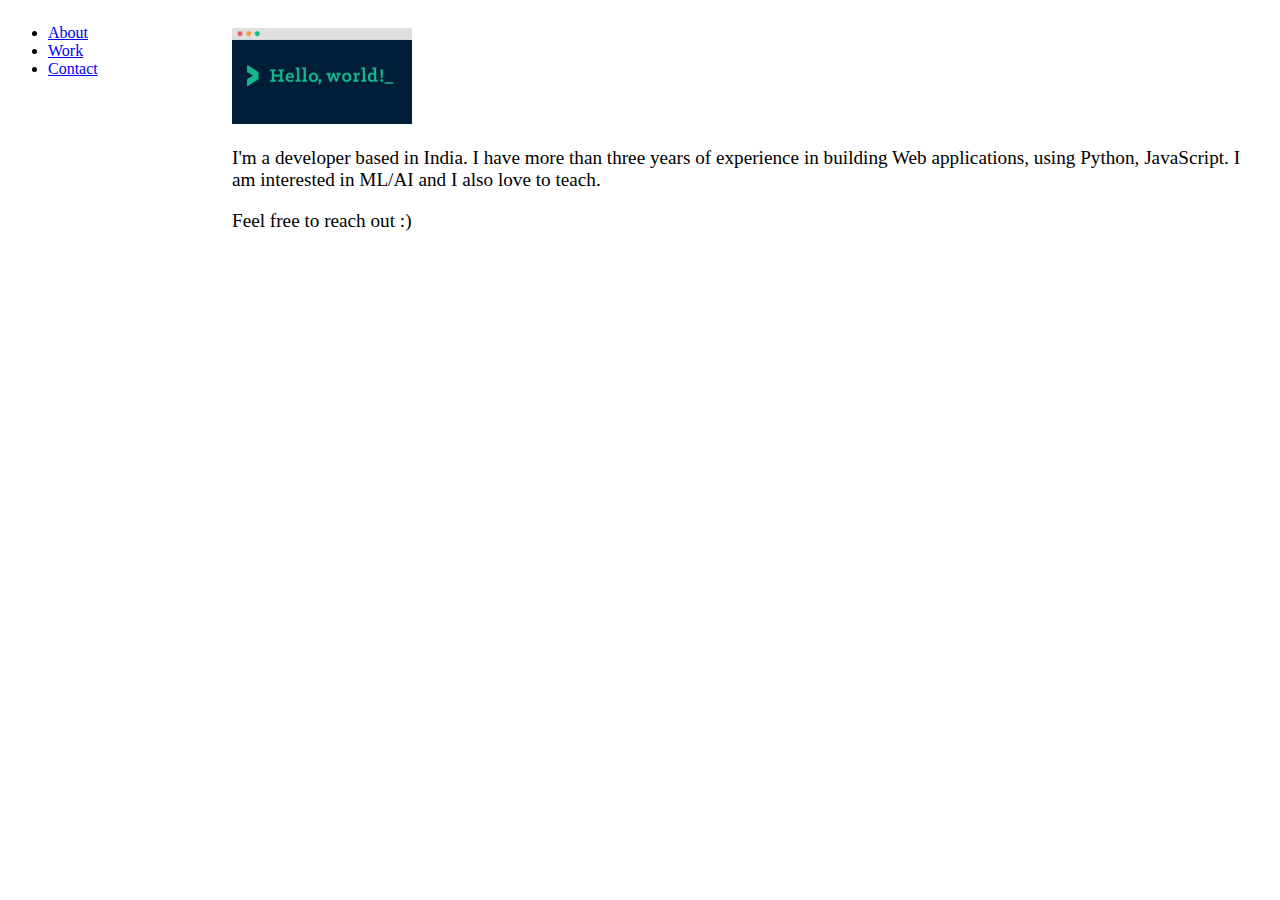
==== index.html @ f585efb3 "Add files via upload" ====
<!DOCTYPE html>
<html lang="en">
<head>
    <meta charset="UTF-8">
    <meta http-equiv="X-UA-Compatible" content="IE=edge">
    <meta name="viewport" content="width=device-width, initial-scale=1.0">
    <title>Vikas | Dev</title>
    <link href="https://cdn.jsdelivr.net/npm/bootstrap@5.0.2/dist/css/bootstrap.min.css" rel="stylesheet" 
    integrity="sha384-EVSTQN3/azprG1Anm3QDgpJLIm9Nao0Yz1ztcQTwFspd3yD65VohhpuuCOmLASjC" crossorigin="anonymous">
    <script src="https://cdn.jsdelivr.net/npm/bootstrap@5.0.2/dist/js/bootstrap.bundle.min.js" 
    integrity="sha384-MrcW6ZMFYlzcLA8Nl+NtUVF0sA7MsXsP1UyJoMp4YLEuNSfAP+JcXn/tWtIaxVXM" crossorigin="anonymous"></script>
    <link rel="stylesheet" href="static/style.css">
</head>
<body>
    
    <div class="container">
        <nav>
            <div class="flex-shrink-0 p-3">
                <ul class="list-unstyled p-2">
                    <li class="mb-1 p-2" >
                        <a href="index.html" class="btn">About</a>
                    </li>
                    <li class="mb-1 p-2"> 
                        <a href="work.html" class="btn">Work</a>
                    </li>
                    <li class="mb-1 p-2">
                        <a href="contact.html" class="btn">Contact</a>
                    </li>
                </ul>
            </div>
        </nav>
    
        <main class="p-2">
            <img src="images/hello.png" alt="logo" width="180" class="circle">
            <div class="mt-4">
                <p class="">I'm a developer based in India. I have more than three years of experience in building Web applications, using Python, JavaScript.
                    I am interested in ML/AI and I also love to teach.
                </p>
                <p>Feel free to reach out :)</p>
            </div>
        </main>
    </div>
</body>
</html>
---- static/style.css ----
@media (min-width: 800px) {
    .container {
        display: flex;
    }
    nav {
        flex: 1;
    }
    main {
        flex: 5;
        padding: 10px;
        margin: 10px;
    }
    
    p {
        font-size: larger;
    }
  }

  @media (max-width: 799px) {
    li {
        display: inline;
    }
    
  }
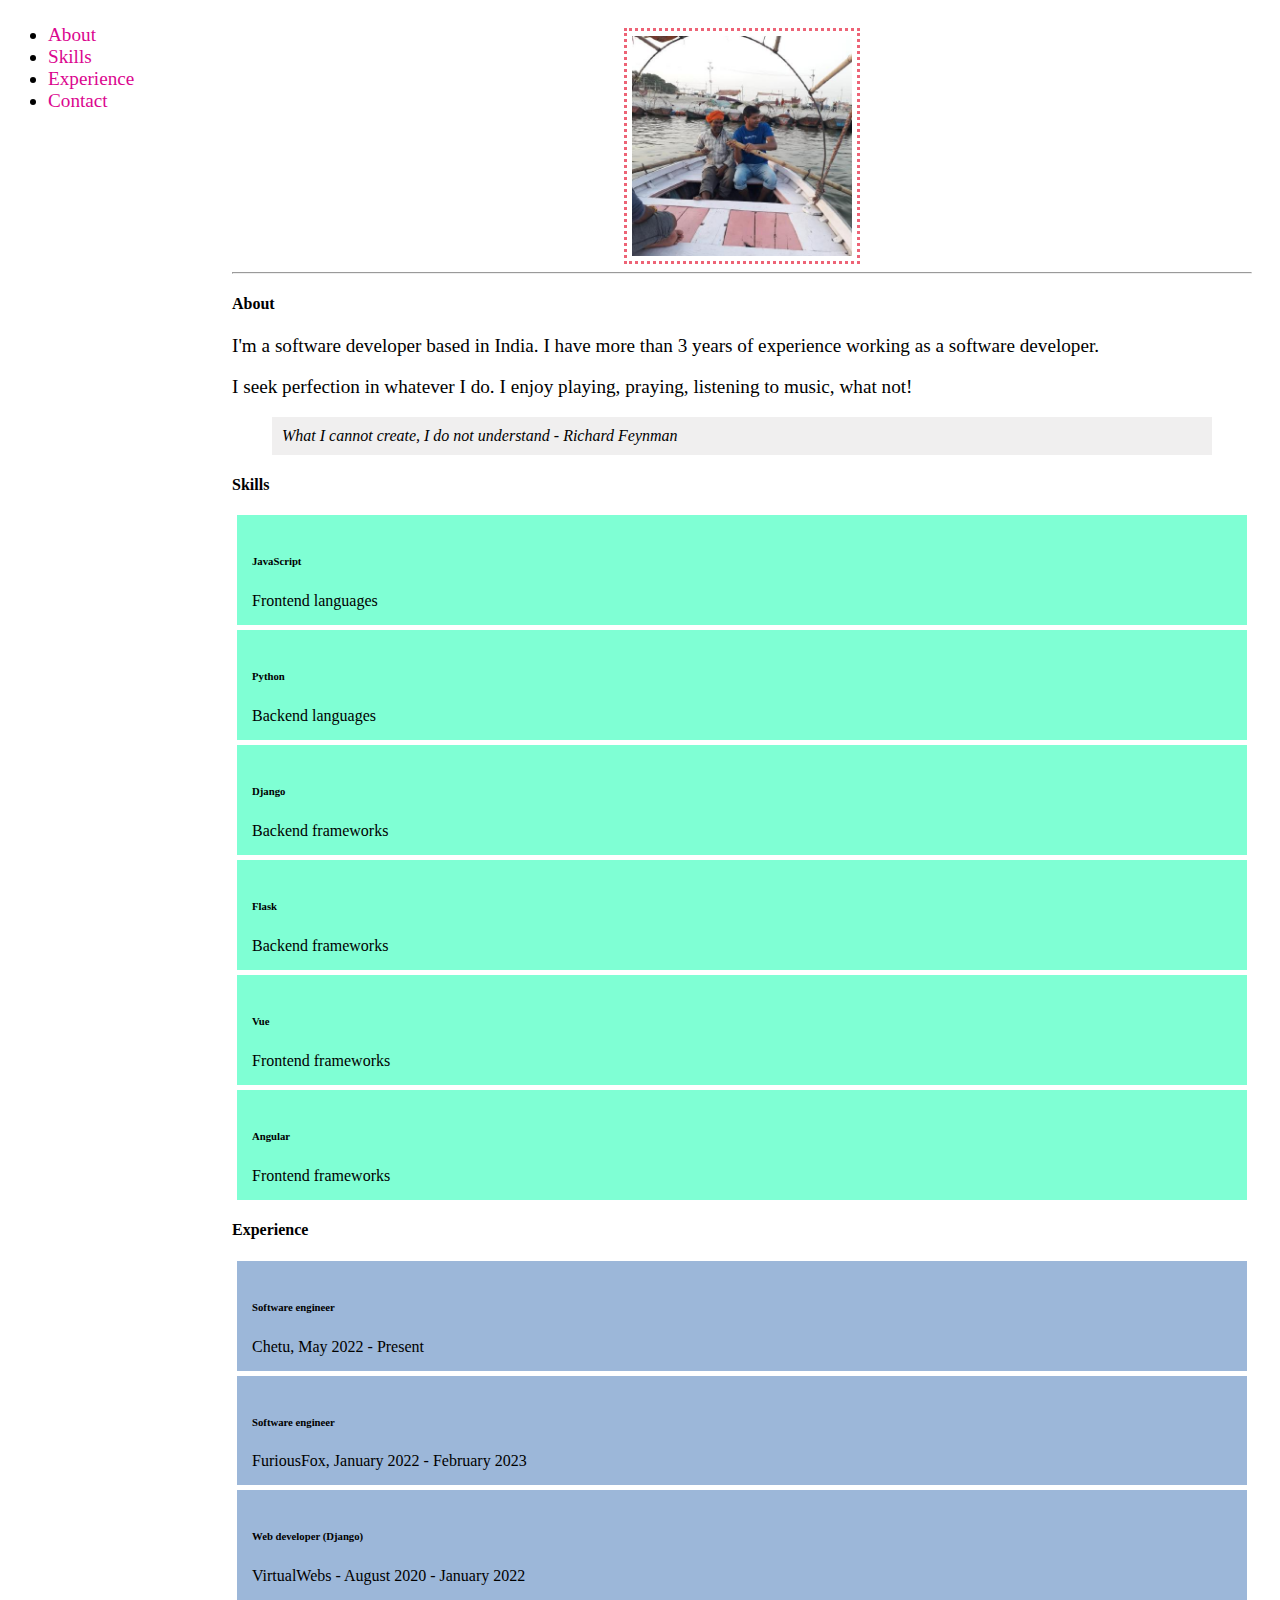
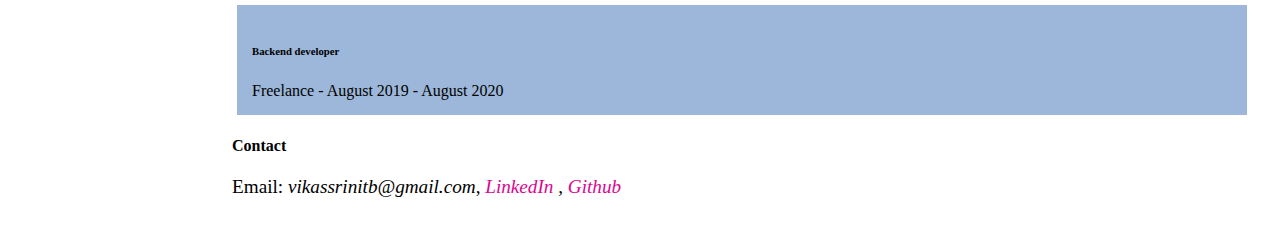
==== commit fd17524d: "update portfolio" ====
--- a/index.html
+++ b/index.html
@@ -1,5 +1,6 @@
 <!DOCTYPE html>
 <html lang="en">
+
 <head>
     <meta charset="UTF-8">
     <meta http-equiv="X-UA-Compatible" content="IE=edge">
@@ -11,32 +12,110 @@
     integrity="sha384-MrcW6ZMFYlzcLA8Nl+NtUVF0sA7MsXsP1UyJoMp4YLEuNSfAP+JcXn/tWtIaxVXM" crossorigin="anonymous"></script>
     <link rel="stylesheet" href="static/style.css">
 </head>
+
 <body>
-    
-    <div class="container">
-        <nav>
-            <div class="flex-shrink-0 p-3">
+    <div class="container p-2">
+        <nav class="p-2 d-flex">   
+            <div class="flex-shrink-0">
                 <ul class="list-unstyled p-2">
-                    <li class="mb-1 p-2" >
-                        <a href="index.html" class="btn">About</a>
+                    <li class="mb-1 p-4" >
+                        <a href="#about">About</a>
                     </li>
-                    <li class="mb-1 p-2"> 
-                        <a href="work.html" class="btn">Work</a>
+                    <li class="mb-1 p-4"> 
+                        <a href="#skills">Skills</a>
                     </li>
-                    <li class="mb-1 p-2">
-                        <a href="contact.html" class="btn">Contact</a>
+                    <li class="mb-1 p-4"> 
+                        <a href="#experience">Experience</a>
+                    </li>
+                    <li class="mb-1 p-4">
+                        <a href="#contact">Contact</a>
                     </li>
                 </ul>
             </div>
         </nav>
     
         <main class="p-2">
-            <img src="images/hello.png" alt="logo" width="180" class="circle">
+            <article class="d-flex flex-column m-4">
+                <img src="images/my-image.jpg" alt="logo" width="220" id ="mainImage">
+            </article>
+            <hr>
+
+            <div class="my-4" id="about">
+                <h4>About</h4>
+                <p>I'm a software developer based in India. 
+                    I have more than 3 years of experience working as a software developer. 
+                </p>
+                <p>I seek perfection in whatever I do. I enjoy playing, praying, listening to music, what not!</p>
+                <blockquote>
+                    <i>
+                    What I cannot create, I do not understand - Richard Feynman
+                    </i>
+                </blockquote>
+            </div>
+
+            <div class="my-4 " id="skills">
+                <h4>Skills</h4>
+                <article class="row mt-4 justify-content-between" id="skillDiv">
+                    <figure class="figure col-sm-12 col-md-6 col-lg-3  ">
+                        <h6>JavaScript</h6>
+                        <figcaption class="figure-caption">Frontend languages</figcaption>
+                    </figure>
+                    <figure class="figure col-lg-3 col-md-6 col-sm-12">
+                        <h6>Python</h6>
+                        <figcaption class="figure-caption">Backend languages</figcaption>
+                    </figure>
+        
+                    <figure class="figure col-lg-3 col-md-6 col-sm-12">
+                        <h6>Django</h6>
+                        <figcaption class="figure-caption">Backend frameworks</figcaption>
+                    </figure>
+
+                    <figure class="figure col-lg-3 col-md-6 col-sm-12">
+                        <h6>Flask</h6>
+                        <figcaption class="figure-caption">Backend frameworks</figcaption>
+                    </figure>
+        
+                    <figure class="figure col-lg-3 col-md-6 col-sm-12">
+                        <h6>Vue</h6>
+                        <figcaption class="figure-caption">Frontend frameworks</figcaption>
+                    </figure>
+                    <figure class="figure col-lg-3 col-md-6 col-sm-12">
+                        <h6>Angular</h6>
+                        <figcaption class="figure-caption">Frontend frameworks</figcaption>
+                    </figure>
+                </article>
+            </div>
+
             <div class="mt-4">
-                <p class="">I'm a developer based in India. I have more than three years of experience in building Web applications, using Python, JavaScript.
-                    I am interested in ML/AI and I also love to teach.
-                </p>
-                <p>Feel free to reach out :)</p>
+                <h4>Experience</h4>
+                <article class="row mt-4 justify-content-between" id="experience">
+                    <figure class="figure col-lg-3 col-md-6 col-sm-12">
+                        <h6>Software engineer</h6>
+                        <figcaption class="figure-caption">Chetu, May 2022 - Present</figcaption>
+                    </figure>
+                    
+                    <figure class="figure col-lg-3 col-md-6 col-sm-12">
+                        <h6>Software engineer</h6>
+                        <figcaption class="figure-caption">FuriousFox, January 2022 - February 2023</figcaption>
+                    </figure>
+        
+                    <figure class="figure col-lg-3 col-md-6 col-sm-12">
+                        <h6>Web developer (Django)</h6>
+                        <figcaption class="figure-caption">VirtualWebs - August 2020 - January 2022</figcaption>
+                    </figure>
+        
+                    <figure class="figure col-lg-3 col-md-6 col-sm-12">
+                        <h6>Backend developer</h6>
+                        <figcaption class="figure-caption">Freelance - August 2019 - August 2020</figcaption>
+                    </figure>
+                </article>
+            </div>
+            
+            <div id="contact" class="mt-4">
+                <h4>Contact</h4>
+                <p>Email: <i>vikassrinitb@gmail.com</i>, 
+               <i><a href="https://www.linkedin.com/in/vikas-srivastava-42a5356a/" target="_blank">LinkedIn </a></i>, 
+                <i><a href="https://github.com/vikassrivastava18" target="_blank">Github </a></i></p>
             </div>
         </main>
     </div>
--- a/static/style.css
+++ b/static/style.css
@@ -1,3 +1,16 @@
+canvas {
+    display: block;
+}
+
+main > div {
+   margin: 0 auto; 
+}
+
+a {
+    text-decoration: none;
+    color: #db068f;
+}
+
 @media (min-width: 800px) {
     .container {
         display: flex;
@@ -20,5 +33,36 @@
     li {
         display: inline;
     }
-    
-  }+  }
+
+  #skillDiv > figure{
+    padding: 15px;
+    margin: 5px;
+    background-color: aquamarine;
+  }
+
+  #experience > figure{
+    padding: 15px;
+    margin: 5px;
+    background-color: rgb(156 183 217);
+  }
+
+  nav >* li {
+    font-size: larger;
+  }
+
+  #mainImage {
+    padding: 5px;
+    border: 3px dotted #ed6376;
+    display: block;
+    margin: 0 auto;
+  }
+
+  figure {
+    padding: 10px;
+  }
+
+  blockquote {
+    padding: 10px;
+    background-color: rgb(240, 239, 239);
+  }
